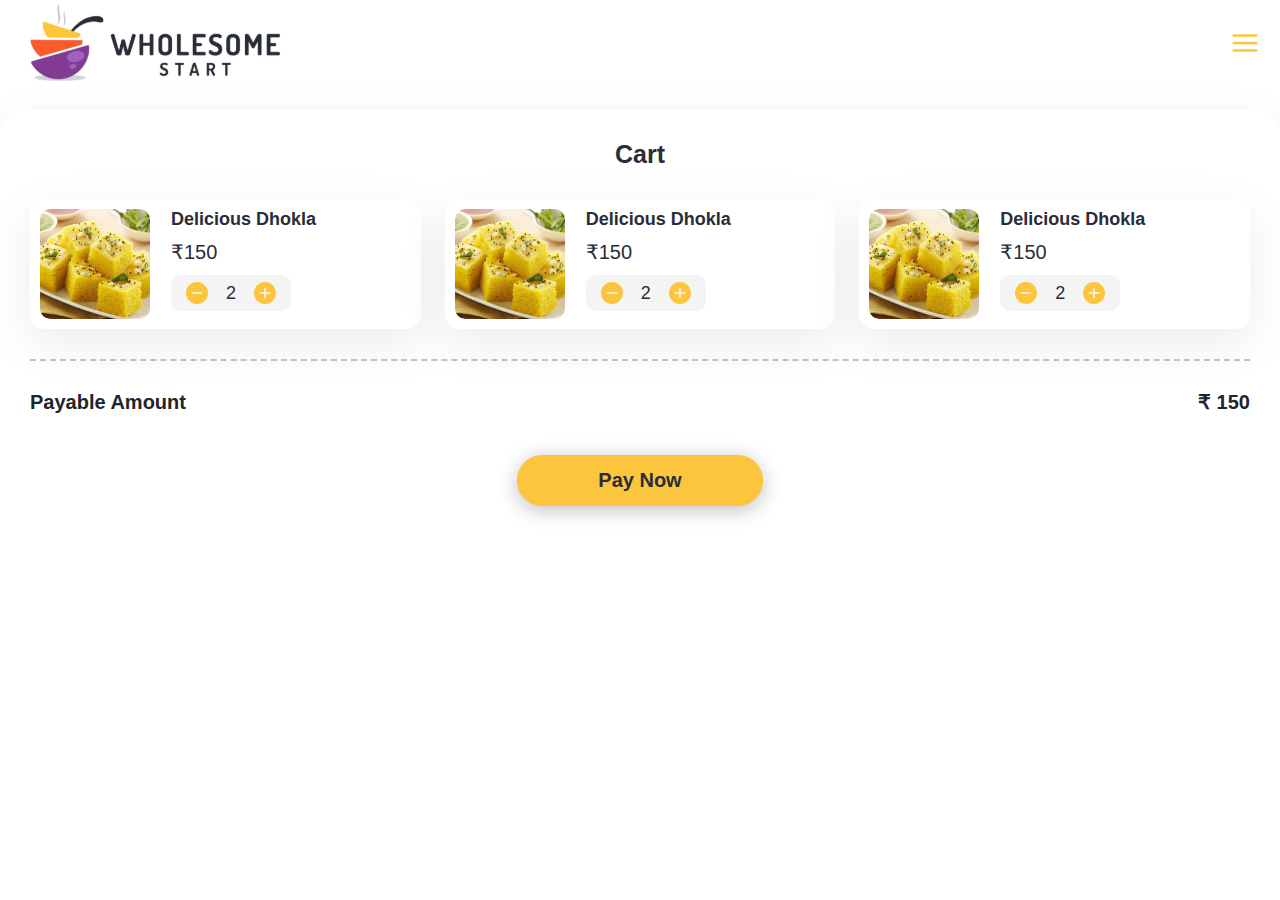
==== cart.html @ 88e1e49f "cart and live-booking page created" ====
<!DOCTYPE html>
<html lang="en">

<head>
    <meta charset="UTF-8">
    <meta name="description" content="">
    <meta name="keywords" content="">
    <meta name="author" content="">
    <meta name="viewport" content="width=device-width, initial-scale=1.0">
    <link rel="icon" type="image/x-icon" href="/images/favicon.ico">
    <link rel="shortcut icon" href="/path/to/icons/favicon.ico">
    <!-- Bootstrap css -->
    <link rel="stylesheet" href="assets/css/bootstrap.min.css">
    <!-- css -->
    <link rel="stylesheet" href="assets/css/custom.css">
    <link rel="stylesheet" href="assets/css/common.css">
    <link rel="stylesheet" href="assets/css/header.css">
    <link rel="stylesheet" href="assets/css/index.css">
    <title>Cart</title>
</head>

<body>
    <header class="header">
        <div class="header-inner">
            <div class="header-content">
                <div class="logo">
                    <a href="index.html" class="img-wrapper">
                        <img src="assets/images/logo-main.svg" alt="Logo">
                    </a>
                </div>
                <div class="btn-wrapper">
                    <a data-bs-toggle="offcanvas" href="#offcanvasExample" role="button"
                        aria-controls="offcanvasExample">
                        <img src="assets/images/menu-icon.svg" alt="Menu Icon">
                    </a>
                </div>
            </div>
        </div>
        <div class="offcanvas offcanvas-end main-menu" tabindex="-1" id="offcanvasExample"
            aria-labelledby="offcanvasExampleLabel">
            <div class="offcanvas-body">
                <ul class="menu-list">
                    <li class="menu-item">
                        <a href="#" class="menu-link">
                            <span class="img-wrapper">
                                <img src="assets/images/all-items-icon.svg" alt="All Items">
                            </span>
                            All Items
                        </a>
                    </li>
                    <li class="menu-item">
                        <a href="#" class="menu-link">
                            <span class="img-wrapper">
                                <img src="assets/images/booking-icon.svg" alt="My Bookings">
                            </span>
                            My Bookings
                        </a>
                    </li>
                    <li class="menu-item">
                        <a href="#" class="menu-link">
                            <span class="img-wrapper">
                                <img src="assets/images/support.svg" alt="Support">
                            </span>
                            Support
                        </a>
                    </li>
                </ul>
                <div class="logout-wrapper">
                    <a href="#" class="menu-link">
                        <span class="img-wrapper">
                            <img src="assets/images/logout.svg" alt="Logout">
                        </span>
                        Logout
                    </a>
                </div>
            </div>
        </div>
    </header>
    <div class="wrapper cart-middle">
        <!--Cart Item section start -->
        <section class="item-section">
            <div class="item-inner">
                <div class="cart-item-divider">
                    <div class="title">
                        <h1>Cart</h1>
                    </div>
                    <div class="items-list">
                        <div class="container-fluid px-0">
                            <div class="row g-4">
                                <div class="col-lg-4 col-md-6">
                                    <div class="cart-item-card">
                                        <div class="item-img-wrapper">
                                            <img src="assets/images/dhokla-square-img.png" alt="Delicious Dhokla">
                                        </div>
                                        <div class="item-content">
                                            <h2 class="card-title">Delicious Dhokla</h2>
                                            <div class="item-details">
                                                <div class="pricing">₹150</div>
                                                <div class="counter-wrapper">
                                                    <button class="btn"><img src="assets/images/minus.svg"
                                                            alt="minus"></button>
                                                    <input type="text" class="form-control" placeholder="2">
                                                    <button class="btn"><img src="assets/images/plus.svg"
                                                            alt="plus"></button>
                                                </div>
                                            </div>
                                        </div>
                                    </div>
                                </div>
                                <div class="col-lg-4 col-md-6">
                                    <div class="cart-item-card">
                                        <div class="item-img-wrapper">
                                            <img src="assets/images/dhokla-square-img.png" alt="Delicious Dhokla">
                                        </div>
                                        <div class="item-content">
                                            <h2 class="card-title">Delicious Dhokla</h2>
                                            <div class="item-details">
                                                <div class="pricing">₹150</div>
                                                <div class="counter-wrapper">
                                                    <button class="btn"><img src="assets/images/minus.svg"
                                                            alt="minus"></button>
                                                    <input type="text" class="form-control" placeholder="2">
                                                    <button class="btn"><img src="assets/images/plus.svg"
                                                            alt="plus"></button>
                                                </div>
                                            </div>
                                        </div>
                                    </div>
                                </div>
                                <div class="col-lg-4 col-md-6">
                                    <div class="cart-item-card">
                                        <div class="item-img-wrapper">
                                            <img src="assets/images/dhokla-square-img.png" alt="Delicious Dhokla">
                                        </div>
                                        <div class="item-content">
                                            <h2 class="card-title">Delicious Dhokla</h2>
                                            <div class="item-details">
                                                <div class="pricing">₹150</div>
                                                <div class="counter-wrapper">
                                                    <button class="btn"><img src="assets/images/minus.svg"
                                                            alt="minus"></button>
                                                    <input type="text" class="form-control" placeholder="2">
                                                    <button class="btn"><img src="assets/images/plus.svg"
                                                            alt="plus"></button>
                                                </div>
                                            </div>
                                        </div>
                                    </div>
                                </div>
                            </div>
                        </div>
                    </div>
                    <div class="payment-details">
                        <div class="payment">
                            <span>Payable Amount</span>
                            <span>₹ 150</span>
                        </div>
                        <div class="btn-wrapper">
                            <a href="#" class="btn btn-primary">Pay Now</a>
                        </div>
                    </div>
                </div>
            </div>
        </section>
        <!-- Cart Item section end -->
    </div>
    <!-- Bootstrap js -->
    <script src="assets/js/bootstrap.bundle.min.js"></script>
</body>

</html>
---- assets/css/custom.css ----
* {
    margin: 0;
    padding: 0;
    box-sizing: border-box;
}

img {
    max-width: 100%;
    height: auto;
}

h1,
h2,
h3,
h4,
h5,
h6,
p {
    margin-bottom: 0;
}

ul,
li {
    margin: 0;
    padding: 0;
}

body {
    font-size: 15px;
    font-weight: 400;
    font-family: Arial, sans-serif;
}

a {
    display: inline-block;
    text-decoration: none;
}

/* Buttons */

.btn {
    font-size: 15px;
    line-height: 17px;
    font-weight: 700;
    border-radius: 10px;
    padding: 7px 36px;
    outline: none;
}

.btn-primary {
    background-color: #FBC63D;
    color: #2A2D37;
    border: 1px solid #FBC63D;
    transition: .4s linear;

}

.btn-primary:hover,
.btn-primary:active {
    background-color: #FBC63D !important;
    color: #2A2D37 !important;
    border: 1px solid #FBC63D !important;
    box-shadow: 0px 4px 20px 0px #00000040;
}
---- assets/css/common.css ----
/* Item-card css start */
.item-card {
    padding: 10px;
    border-radius: 15px;
    background-color: #FFFFFF;
    box-shadow: 0px 15px 50px 0px #00000014;
    height: 100%;
}

.item-card.sold-out {
    opacity: .5;
}

.item-card .item-img-wrapper {
    width: 100%;
    height: 1px;
    border-radius: 8px;
    overflow: hidden;
    position: relative;
    padding-bottom: 54%;
    margin-bottom: 10px;
}

.item-card .item-img-wrapper img {
    width: 100%;
    height: 100%;
    position: absolute;
    top: 0;
    left: 0;
    object-fit: cover;
    object-position: center center;
}

.item-card .item-content .title {
    font-size: 15px;
    line-height: 17px;
    font-weight: 700;
    color: #2A2D37;
    margin-bottom: 3px;
}

.item-card .item-content .item-details {
    display: flex;
    justify-content: space-between;
    align-items: center;
    margin-bottom: 9px;
}

.item-card .item-content .item-details .pricing {
    font-size: 20px;
    line-height: 15px;
    font-weight: 900;
    color: #FBC63D;
}

.item-card .item-content .item-details .pricing span {
    font-size: 28px;
    line-height: 25px;
    font-weight: 900;
}

.item-card .item-content .item-details .btn {
    font-size: 18px;
    line-height: 20px;
    font-weight: 700;
    color: #2A2D37;
}

/* .item-card .item-content .item-details .btn:hover {
    box-shadow: 0px 0px 8px 0px #00000040;
} */

/* Badge */

.badge-wrapper .badge {
    font-size: 12px;
    line-height: 14px;
    font-weight: 400;
    color: #FFFFFF;
    padding: 2px 6px;
    background-color: #F85D2F;
    border-radius: 3px;
}

/* Counter Input */
.counter-wrapper {
    padding: 7px 15px;
    background-color: #2A2D370D;
    display: flex;
    align-items: center;
    border-radius: 10px;
    max-width: 120px;
}

.counter-wrapper .btn {
    padding: 0;
    min-width: 22px;
    border: none;
    transition: .4s linear;
}
.counter-wrapper .btn:hover {
    box-shadow: 0px 0px 8px 0px #00000040;
}

.counter-wrapper .form-control {
    background-color: transparent;
    border: none;
    text-align: center;
    font-size: 18px;
    line-height: 21px;
    font-weight: 400;
    color: #2A2D37;
    max-width: 50px;
    padding: 0;
    box-shadow: none !important;
}
.counter-wrapper .form-control::placeholder {
    font-size: 18px;
    line-height: 21px;
    font-weight: 400;
    color: #2A2D37; 
}
/* Item-card css end */

/* Cart Item-card css start */
.cart-item-card{
    padding: 10px;
    border-radius: 15px;
    background-color: #FFFFFF;
    box-shadow: 0px 15px 50px 0px #00000014;
    height: 100%;
    display: flex;
}
.cart-item-card .item-img-wrapper{
    width: 110px;
    height: 110px;
    min-width: 110px;
    border-radius: 10px;
    overflow: hidden;
    margin-right: 21px;
}
.cart-item-card .item-img-wrapper img{
    width: 100%;
    height: 100%;
    object-fit: cover;
    object-position: center center;
}
.cart-item-card .item-content .card-title{
    font-size: 18px;
    line-height: 21px;
    font-weight: 700;
    color: #2A2D37;
    margin-bottom: 11px;
}
.cart-item-card .item-content .item-details .pricing{
    font-size: 20px;
    line-height: 23px;
    font-weight: 400;
    color: #2A2D37;
    margin-bottom: 11px;
}
/* Cart Item-card css end */
/* Booking cart css start */
.cart-item-card.booking-card .item-content .item-details .date{
    font-size: 15px;
    line-height: 17px;
    font-weight: 400;
    color: #605D5D;
    margin-bottom: 16px;
}   
.cart-item-card.booking-card .item-content .item-details .pricing{
    font-size: 15px;
    line-height: 17px;
    font-weight: 400;
    color: #605D5D;
}
/* Booking cart css end */
/* Order fixed section css start */
.order-fixed-section{
    position: fixed;
    bottom: -1px;
    width: 100%;
    padding: 10px 35px;
    background: rgba(255, 255, 255, 0.65);
    backdrop-filter: blur(10px);
}
.order-fixed-section .order-info{
    display: flex;
    justify-content: space-between;
    align-items: center;
}
.order-fixed-section .order-info .item-quantity{
    display: flex;
    align-items: center;
    font-size: 15px;
    line-height: 21px;
    font-weight: 400;
    color: #2A2D37;
}
.order-fixed-section .order-info .item-quantity .img-wrapper{
    display: inline-block;
    width: 24px;
    margin-right: 10px;
}
.order-fixed-section .order-info .btn-primary{
    padding: 13px 35px;
    border-radius: 35px;
    font-size: 15px;
    line-height: 15px;
    font-weight: 700;
    color: #2A2D37;
}
/* Order fixed section css end */

@media (max-width: 340px) {
    .item-card .item-content .item-details .pricing span {
        font-size: 25px;
    }
    .item-card .item-content .item-details .btn {
        font-size: 16px;
    }
    .order-fixed-section .order-info .btn-primary {
        padding: 13px 25px;
    }
    .cart-item-card .item-img-wrapper{
        margin-right: 15px;
    }
    .cart-item-card .item-content .card-title {
        font-size: 14px;
        line-height: 18px;
    }
    .cart-item-card .item-content .item-details .pricing {
        font-size: 16px;
        line-height: 20px;
    }
}
---- assets/css/header.css ----
.header {
    background: linear-gradient(180deg, #FFF 60.94%, rgba(255, 255, 255, 0.00) 100%);
    margin-bottom: 25px;
}

.header .header-content {
    padding: 0 20px;
    display: flex;
    align-items: center;
    justify-content: space-between;
    min-height: 85px;
}

.header .header-content .img-wrapper {
    width: 264px;
}

.header .header-content .btn-wrapper {
    width: 30px;
}

.main-menu {
    max-width: 280px;
    padding-top: 50px;
    border: 0 !important;
}

.main-menu .logout-wrapper {
    position: fixed;
    bottom: 50px;
}

.main-menu .logout-wrapper .menu-link {
    font-size: 20px;
    line-height: 23px;
    font-weight: 400;
    color: #605D5D;
    transition: .4s linear;
}

.main-menu .logout-wrapper .menu-link:hover {
    color: #000000;
}

.main-menu .logout-wrapper .menu-link .img-wrapper {
    margin-right: 19px;
    width: 30px;
}

.main-menu .offcanvas-body {
    padding-top: 0;
}

.main-menu .menu-list {
    list-style-type: none;
    max-height: calc(100vh - 150px);
    overflow: auto;
}

.main-menu .menu-list .menu-item:not(:last-child) {
    border-bottom: 0.25px solid #605D5D;
}

.main-menu .menu-list .menu-link {
    display: flex;
    align-items: center;
    padding: 15px 0;
    font-size: 20px;
    line-height: 23px;
    font-weight: 400;
    color: #605D5D;
    transition: .4s linear;
}

.main-menu .menu-list .menu-link:hover {
    color: #000000;
}

.main-menu .menu-list .menu-link .img-wrapper {
    width: 30px;
    margin-right: 20px;
}

.offcanvas-backdrop {
    background: rgba(42, 45, 55, 0.20);
    backdrop-filter: blur(7.5px)
}

.offcanvas-backdrop.show {
    opacity: 1;
}

@media (max-width: 375px) {
    .header .header-content .img-wrapper {
        width: 180px;
    }
}
---- assets/css/index.css ----
/* Item section css start */
.item-section {
    padding: 30px;
    background: linear-gradient(180deg, #FFFFFF 0%, rgba(255, 255, 255, 0) 100%);
    border-radius: 25px 25px 0 0;
    box-shadow: 0px 15px 50px 0px #00000014;
    min-height: calc(100vh - 110px);
}

.item-section .title {
    margin-bottom: 19px;
}

.item-section .title h1 {
    font-size: 20px;
    line-height: 23px;
    font-weight: 700;
    color: #2A2D37;
    text-align: center;
}


.item-section-divider {
    margin-bottom: 55px;
}

/* Item section css end */

.cart-middle .item-section .title{
    margin-bottom: 30px;
}
 .cart-middle .item-section .title h1 {
    font-size: 25px;
    line-height: 29px;
    font-weight: 700;
    color: #2A2D37;
    text-align: center;
}

.item-section .items-list{
    margin-bottom: 30px;
}
.item-section .payment-details{
    border-top: 2px dashed #C3C3C3;
    padding-top: 30px;
}
.item-section .payment{
    margin-bottom: 41px;
    display: flex;
    justify-content: space-between;
}
.item-section .payment span{
    font-size: 20px;
    line-height: 23px;
    font-weight: 700;
}
.item-section .payment-details .btn-wrapper{
    display: flex;
    justify-content: center;
}
.item-section .payment-details .btn-primary{
    font-size: 20px;
    line-height: 15px;
    font-weight: 700;
    padding: 17px 80px;
    border-radius: 25px;
    box-shadow: 0px 4px 20px 0px #00000040;
}

@media (max-width: 340px){
    .item-section .payment span {
        font-size: 16px;
        line-height: 20px;
    }
}
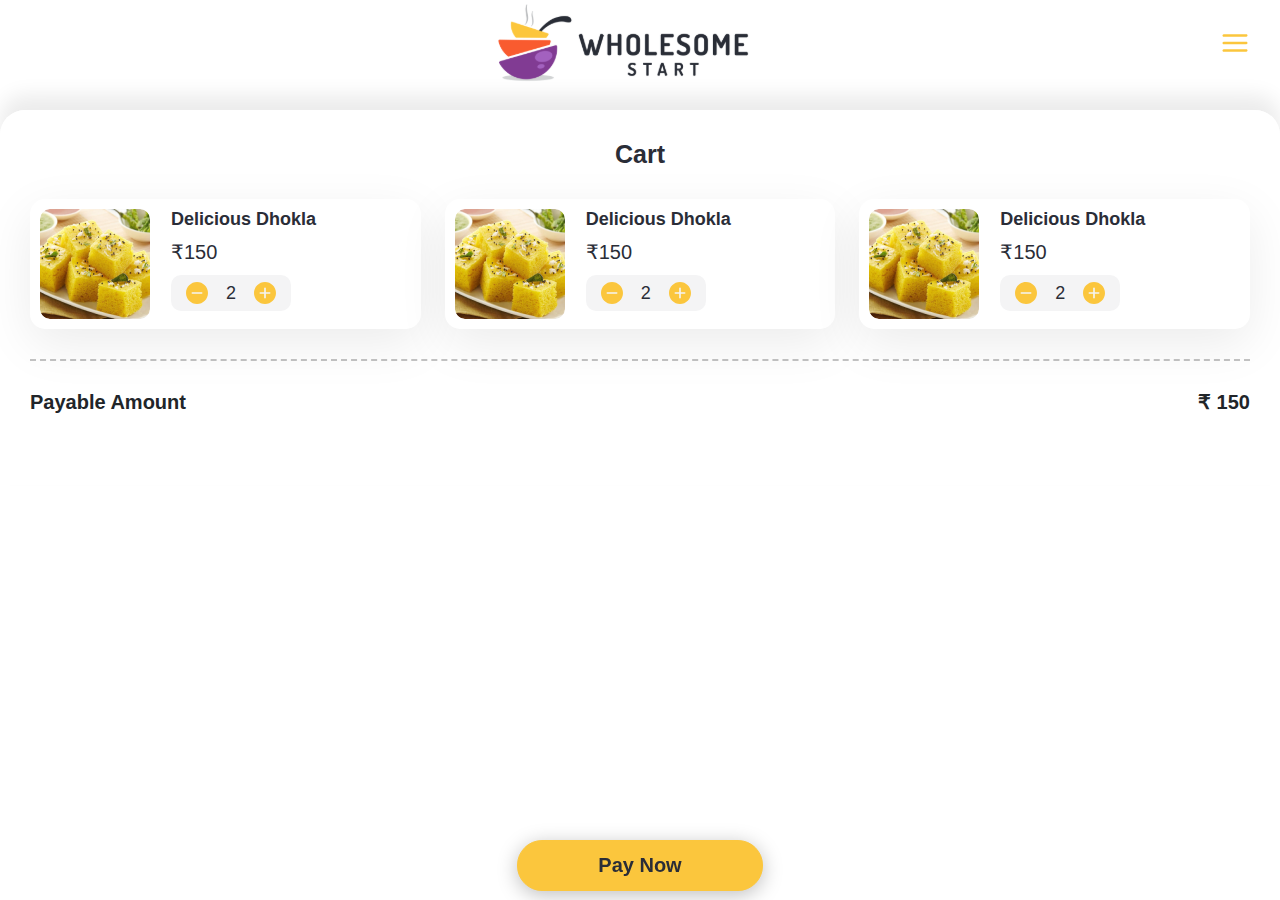
==== commit 8cd7eed9: "design changes" ====
--- a/cart.html
+++ b/cart.html
@@ -66,7 +66,7 @@
                     </li>
                 </ul>
                 <div class="logout-wrapper">
-                    <a href="#" class="menu-link">
+                    <a href="flash-screen.html" class="menu-link">
                         <span class="img-wrapper">
                             <img src="assets/images/logout.svg" alt="Logout">
                         </span>
@@ -155,15 +155,23 @@
                             <span>Payable Amount</span>
                             <span>₹ 150</span>
                         </div>
-                        <div class="btn-wrapper">
-                            <a href="#" class="btn btn-primary">Pay Now</a>
-                        </div>
                     </div>
                 </div>
             </div>
         </section>
         <!-- Cart Item section end -->
     </div>
+    <!-- Order fixed section start -->
+    <section class="order-fixed-section">
+        <div class="order-fixed-inner">
+            <div class="order-info">
+                <div class="btn-wrapper mx-auto">
+                    <a href="live-booking.html" class="btn btn-primary payNow-btn">Pay Now</a>
+                </div>
+            </div>
+        </div>
+    </section>
+    <!-- Order fixed section end -->
     <!-- Bootstrap js -->
     <script src="assets/js/bootstrap.bundle.min.js"></script>
 </body>
--- a/assets/css/common.css
+++ b/assets/css/common.css
@@ -1,9 +1,9 @@
 /* Item-card css start */
 .item-card {
-    padding: 10px;
+    padding: 10px 10px 11px;
     border-radius: 15px;
     background-color: #FFFFFF;
-    box-shadow: 0px 15px 50px 0px #00000014;
+    box-shadow: 0px 15px 50px 0px rgba(0, 0, 0, .15);
     height: 100%;
 }
 
@@ -31,6 +31,10 @@
     object-position: center center;
 }
 
+.item-card .item-content {
+    padding: 0 15px 0 10px;
+}
+
 .item-card .item-content .title {
     font-size: 15px;
     line-height: 17px;
@@ -98,6 +102,7 @@
     border: none;
     transition: .4s linear;
 }
+
 .counter-wrapper .btn:hover {
     box-shadow: 0px 0px 8px 0px #00000040;
 }
@@ -114,16 +119,18 @@
     padding: 0;
     box-shadow: none !important;
 }
+
 .counter-wrapper .form-control::placeholder {
     font-size: 18px;
     line-height: 21px;
     font-weight: 400;
-    color: #2A2D37; 
-}
+    color: #2A2D37;
+}
+
 /* Item-card css end */
 
 /* Cart Item-card css start */
-.cart-item-card{
+.cart-item-card {
     padding: 10px;
     border-radius: 15px;
     background-color: #FFFFFF;
@@ -131,7 +138,8 @@
     height: 100%;
     display: flex;
 }
-.cart-item-card .item-img-wrapper{
+
+.cart-item-card .item-img-wrapper {
     width: 110px;
     height: 110px;
     min-width: 110px;
@@ -139,44 +147,50 @@
     overflow: hidden;
     margin-right: 21px;
 }
-.cart-item-card .item-img-wrapper img{
+
+.cart-item-card .item-img-wrapper img {
     width: 100%;
     height: 100%;
     object-fit: cover;
     object-position: center center;
 }
-.cart-item-card .item-content .card-title{
+
+.cart-item-card .item-content .card-title {
     font-size: 18px;
     line-height: 21px;
     font-weight: 700;
     color: #2A2D37;
     margin-bottom: 11px;
 }
-.cart-item-card .item-content .item-details .pricing{
+
+.cart-item-card .item-content .item-details .pricing {
     font-size: 20px;
     line-height: 23px;
     font-weight: 400;
     color: #2A2D37;
     margin-bottom: 11px;
 }
+
 /* Cart Item-card css end */
 /* Booking cart css start */
-.cart-item-card.booking-card .item-content .item-details .date{
+.cart-item-card.booking-card .item-content .item-details .date {
     font-size: 15px;
     line-height: 17px;
     font-weight: 400;
     color: #605D5D;
     margin-bottom: 16px;
-}   
-.cart-item-card.booking-card .item-content .item-details .pricing{
+}
+
+.cart-item-card.booking-card .item-content .item-details .pricing {
     font-size: 15px;
     line-height: 17px;
     font-weight: 400;
     color: #605D5D;
 }
+
 /* Booking cart css end */
 /* Order fixed section css start */
-.order-fixed-section{
+.order-fixed-section {
     position: fixed;
     bottom: -1px;
     width: 100%;
@@ -184,25 +198,29 @@
     background: rgba(255, 255, 255, 0.65);
     backdrop-filter: blur(10px);
 }
-.order-fixed-section .order-info{
+
+.order-fixed-section .order-info {
     display: flex;
     justify-content: space-between;
     align-items: center;
 }
-.order-fixed-section .order-info .item-quantity{
-    display: flex;
-    align-items: center;
-    font-size: 15px;
-    line-height: 21px;
-    font-weight: 400;
-    color: #2A2D37;
-}
-.order-fixed-section .order-info .item-quantity .img-wrapper{
+
+.order-fixed-section .order-info .item-quantity {
+    display: flex;
+    align-items: center;
+    font-size: 15px;
+    line-height: 21px;
+    font-weight: 400;
+    color: #2A2D37;
+}
+
+.order-fixed-section .order-info .item-quantity .img-wrapper {
     display: inline-block;
     width: 24px;
     margin-right: 10px;
 }
-.order-fixed-section .order-info .btn-primary{
+
+.order-fixed-section .order-info .btn-primary {
     padding: 13px 35px;
     border-radius: 35px;
     font-size: 15px;
@@ -210,25 +228,40 @@
     font-weight: 700;
     color: #2A2D37;
 }
+
+.order-fixed-section .order-info .btn-primary.payNow-btn {
+    font-size: 20px;
+    line-height: 15px;
+    font-weight: 700;
+    padding: 17px 80px;
+    border-radius: 25px;
+    box-shadow: 0px 4px 20px 0px #00000040;
+}
+
 /* Order fixed section css end */
 
 @media (max-width: 340px) {
     .item-card .item-content .item-details .pricing span {
         font-size: 25px;
     }
+
     .item-card .item-content .item-details .btn {
         font-size: 16px;
     }
+
     .order-fixed-section .order-info .btn-primary {
         padding: 13px 25px;
     }
-    .cart-item-card .item-img-wrapper{
+
+    .cart-item-card .item-img-wrapper {
         margin-right: 15px;
     }
+
     .cart-item-card .item-content .card-title {
         font-size: 14px;
         line-height: 18px;
     }
+
     .cart-item-card .item-content .item-details .pricing {
         font-size: 16px;
         line-height: 20px;
--- a/assets/css/header.css
+++ b/assets/css/header.css
@@ -4,11 +4,14 @@
 }
 
 .header .header-content {
-    padding: 0 20px;
+    padding: 0 30px 0 19px;
     display: flex;
     align-items: center;
-    justify-content: space-between;
     min-height: 85px;
+}
+
+.header .header-content .logo {
+    margin: 0 auto;
 }
 
 .header .header-content .img-wrapper {
@@ -23,11 +26,14 @@
     max-width: 280px;
     padding-top: 50px;
     border: 0 !important;
+    border-radius: 30px 0 0 30px;
+    box-shadow: 0px 15px 50px 0px #00000014;
 }
 
 .main-menu .logout-wrapper {
     position: fixed;
     bottom: 50px;
+    padding-left: 10px;
 }
 
 .main-menu .logout-wrapper .menu-link {
@@ -35,6 +41,8 @@
     line-height: 23px;
     font-weight: 400;
     color: #605D5D;
+    display: flex;
+    align-items: center;
     transition: .4s linear;
 }
 
@@ -45,6 +53,7 @@
 .main-menu .logout-wrapper .menu-link .img-wrapper {
     margin-right: 19px;
     width: 30px;
+    display: inline-block;
 }
 
 .main-menu .offcanvas-body {
@@ -58,13 +67,13 @@
 }
 
 .main-menu .menu-list .menu-item:not(:last-child) {
-    border-bottom: 0.25px solid #605D5D;
+    border-bottom: 0.25px solid rgba(93, 93, 93, .3);
 }
 
 .main-menu .menu-list .menu-link {
     display: flex;
     align-items: center;
-    padding: 15px 0;
+    padding: 15px 0 15px 10px;
     font-size: 20px;
     line-height: 23px;
     font-weight: 400;
@@ -79,6 +88,9 @@
 .main-menu .menu-list .menu-link .img-wrapper {
     width: 30px;
     margin-right: 20px;
+    display: flex;
+    align-items: center;
+    justify-content: center;
 }
 
 .offcanvas-backdrop {
--- a/assets/css/index.css
+++ b/assets/css/index.css
@@ -1,9 +1,6 @@
 /* Item section css start */
 .item-section {
-    padding: 30px;
-    background: linear-gradient(180deg, #FFFFFF 0%, rgba(255, 255, 255, 0) 100%);
-    border-radius: 25px 25px 0 0;
-    box-shadow: 0px 15px 50px 0px #00000014;
+    padding: 0 0 30px;
     min-height: calc(100vh - 110px);
 }
 
@@ -21,15 +18,25 @@
 
 
 .item-section-divider {
-    margin-bottom: 55px;
+    padding: 30px 30px;
+    border-radius: 25px 25px 0 0;
+    background: linear-gradient(180deg, #FFFFFF 0%, rgba(255, 255, 255, 0) 100%);
+    box-shadow: 0px -15px 20px 0px rgba(0, 0, 0, 0.08);
 }
 
 /* Item section css end */
+.cart-item-divider {
+    padding: 30px 30px;
+    border-radius: 25px 25px 0 0;
+    background: linear-gradient(180deg, #FFFFFF 0%, rgba(255, 255, 255, 0) 100%);
+    box-shadow: 0px -15px 20px 0px rgba(0, 0, 0, 0.08);
+}
 
-.cart-middle .item-section .title{
+.cart-middle .item-section .title {
     margin-bottom: 30px;
 }
- .cart-middle .item-section .title h1 {
+
+.cart-middle .item-section .title h1 {
     font-size: 25px;
     line-height: 29px;
     font-weight: 700;
@@ -37,28 +44,33 @@
     text-align: center;
 }
 
-.item-section .items-list{
+.item-section .items-list {
     margin-bottom: 30px;
 }
-.item-section .payment-details{
+
+.item-section .payment-details {
     border-top: 2px dashed #C3C3C3;
     padding-top: 30px;
 }
-.item-section .payment{
+
+.item-section .payment {
     margin-bottom: 41px;
     display: flex;
     justify-content: space-between;
 }
-.item-section .payment span{
+
+.item-section .payment span {
     font-size: 20px;
     line-height: 23px;
     font-weight: 700;
 }
-.item-section .payment-details .btn-wrapper{
+
+.item-section .payment-details .btn-wrapper {
     display: flex;
     justify-content: center;
 }
-.item-section .payment-details .btn-primary{
+
+.item-section .payment-details .btn-primary {
     font-size: 20px;
     line-height: 15px;
     font-weight: 700;
@@ -67,7 +79,7 @@
     box-shadow: 0px 4px 20px 0px #00000040;
 }
 
-@media (max-width: 340px){
+@media (max-width: 340px) {
     .item-section .payment span {
         font-size: 16px;
         line-height: 20px;
